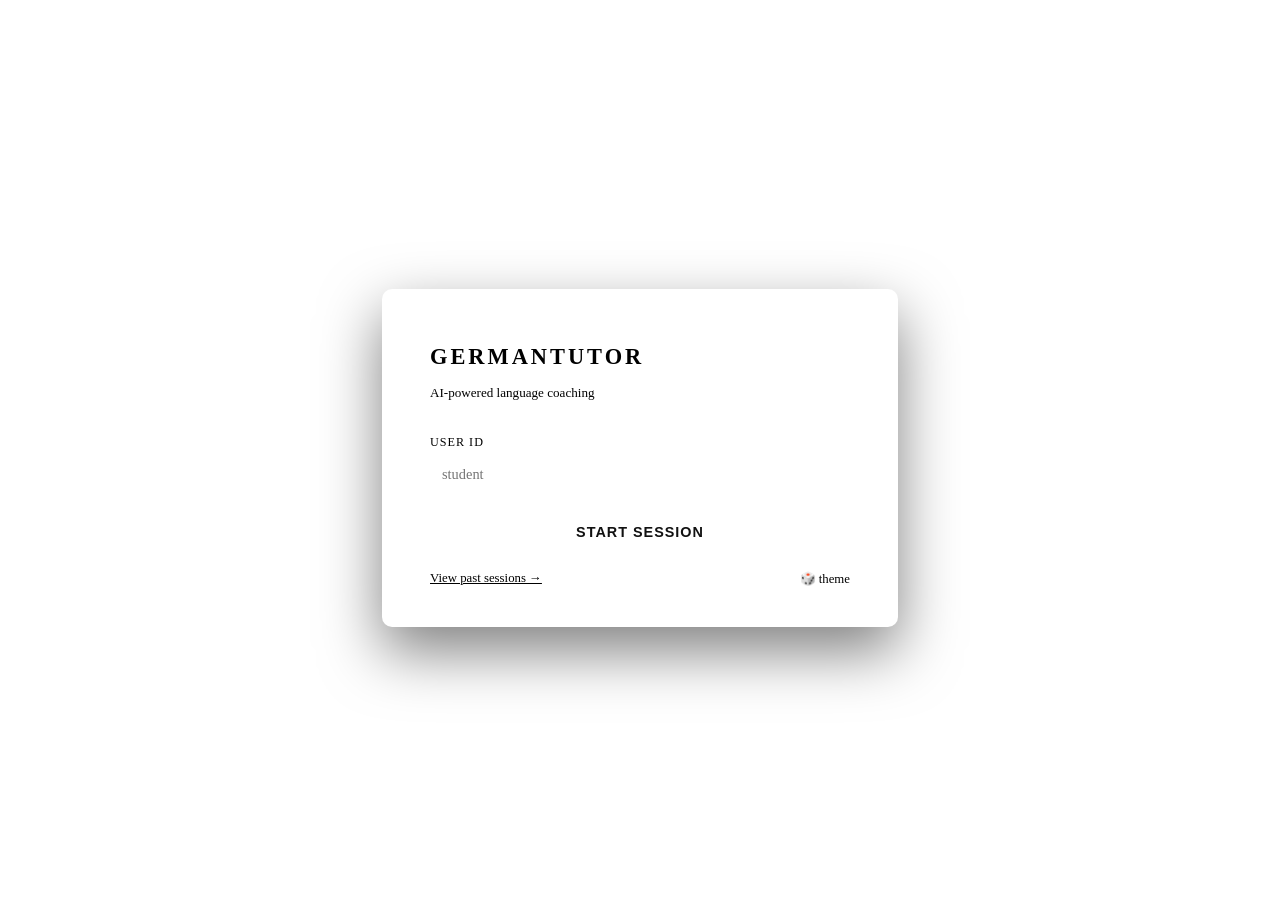
==== ui/templates/index.html @ 0c76b311 "feat(grammar): remove /btw, enforce one exercise type per round, add continue/end loop - Remove /btw" ====
<!DOCTYPE html>
<html lang="en">
<head>
<meta charset="UTF-8">
<meta name="viewport" content="width=device-width,initial-scale=1">
<title>GermanTutor</title>
<link rel="stylesheet" href="/static/style.css">
<style>
/* ── Background themes ── */
.bg-layer { position: fixed; inset: 0; pointer-events: none; z-index: 0; }

/* ruled */
body.theme-ruled .bg-layer {
  background: repeating-linear-gradient(
    transparent, transparent 31px,
    rgba(248,113,113,0.06) 31px, rgba(248,113,113,0.06) 32px
  );
}
/* dots */
body.theme-dots .bg-layer {
  background-image: radial-gradient(circle, rgba(248,113,113,0.14) 1px, transparent 1px);
  background-size: 28px 28px;
}
/* diamonds */
body.theme-diamonds .bg-layer {
  background-image:
    linear-gradient(45deg,  rgba(248,113,113,0.06) 25%, transparent 25%),
    linear-gradient(-45deg, rgba(248,113,113,0.06) 25%, transparent 25%),
    linear-gradient(45deg,  transparent 75%, rgba(248,113,113,0.06) 75%),
    linear-gradient(-45deg, transparent 75%, rgba(248,113,113,0.06) 75%);
  background-size: 24px 24px;
  background-position: 0 0, 0 12px, 12px -12px, -12px 0;
}
/* words: handled by JS */
/* cat:   handled by JS */

@keyframes float-word {
  0%   { opacity: 0;    transform: translateY(0)      rotate(-3deg); }
  8%   { opacity: 0.05; }
  92%  { opacity: 0.05; }
  100% { opacity: 0;    transform: translateY(-100vh) rotate(3deg); }
}
.word-particle {
  position: fixed; color: var(--accent);
  animation: float-word linear infinite;
  pointer-events: none; z-index: 0; user-select: none;
}

@keyframes cat-walk {
  0%   { transform: translateX(-180px); }
  100% { transform: translateX(calc(100vw + 180px)); }
}
@keyframes tail-sway {
  0%,100% { transform: rotate(0deg);   }
  50%      { transform: rotate(20deg);  }
}
@keyframes ear-twitch {
  0%,90%,100% { transform: rotate(0deg);  }
  95%         { transform: rotate(-8deg); }
}
.cat-walk { position: fixed; bottom: 90px; z-index: 0; pointer-events: none;
            animation: cat-walk 22s linear infinite; opacity: 0.18; }
.cat-tail { transform-origin: 2px 2px; animation: tail-sway 1.8s ease-in-out infinite; }
.cat-ear-l { transform-origin: 8px 14px; animation: ear-twitch 4s ease-in-out infinite; }
.cat-ear-r { transform-origin: 12px 14px; animation: ear-twitch 4s ease-in-out infinite 0.3s; }

/* ── Mouse peeks ── */
@keyframes peek-from-left {
  0%    { transform: translateX(-108%); }
  10%   { transform: translateX(-20%);  }
  18%,62% { transform: translateX(-30%); }
  78%   { transform: translateX(-52%);  }
  92%   { transform: translateX(-95%);  }
  100%  { transform: translateX(-108%); }
}
@keyframes peek-from-right {
  0%    { transform: translateX(108%);  }
  10%   { transform: translateX(20%);   }
  18%,62% { transform: translateX(30%);  }
  78%   { transform: translateX(52%);   }
  92%   { transform: translateX(95%);   }
  100%  { transform: translateX(108%);  }
}
@keyframes mouse-sniff {
  0%,100% { transform: translateY(0);    }
  50%     { transform: translateY(-5px); }
}
.mouse-peek {
  position: fixed; z-index: 0; pointer-events: none; opacity: 0.22;
  transition: opacity 0.2s ease-in;
}
.mouse-peek.from-left {
  left: 0;
  animation: peek-from-left var(--dur) ease-in-out infinite var(--delay);
}
.mouse-peek.from-right {
  right: 0;
  animation: peek-from-right var(--dur) ease-in-out infinite var(--delay);
}
/* sniff applied to inner SVG wrapper to avoid transform conflict */
.mouse-sniff-wrap { display: inline-block; animation: mouse-sniff 1.5s ease-in-out infinite; }

/* ── Mistake highlight + annotated comparison ── */
mark.mistake-hl {
  background: rgba(248,113,113,0.2); color: var(--bright);
  font-weight: 700; border-radius: 2px;
  border-bottom: 2px solid var(--accent); padding: 0 1px; cursor: help;
}
.annotated-block {
  background: var(--panel); border: 1px solid var(--border); border-radius: 6px;
  margin: 6px 0; padding: 10px 12px; font-size: 0.86rem; line-height: 1.75;
  white-space: pre-wrap; word-break: break-word;
}
.annotated-block.corr { border-color: rgba(52,211,153,0.3); }
.ann-label {
  font-size: 0.68rem; text-transform: uppercase; letter-spacing: 1px;
  color: var(--muted); margin-bottom: 7px; display: flex; align-items: center; gap: 6px;
}
.ann-count {
  background: rgba(248,113,113,0.15); color: var(--accent);
  padding: 1px 6px; border-radius: 8px; font-size: 0.66rem;
  text-transform: none; letter-spacing: 0;
}
.tips-list { margin: 0; padding-left: 18px; }
.tips-list li { margin: 3px 0; }
.mistake-group-heading {
  font-size: 0.68rem; text-transform: uppercase; letter-spacing: 1px;
  color: var(--muted); margin: 10px 0 4px;
}
.mistake-group-heading:first-of-type { margin-top: 2px; }
.mistake-item {
  margin: 4px 0; padding: 6px 8px; background: var(--surface);
  border-radius: 4px; font-size: 0.84rem;
}
.mistake-expl { color: var(--sub); font-size: 0.8rem; margin-top: 2px; }
.invite-msg {
  font-size: 0.8rem; color: var(--sub); margin: 8px 0 4px;
  padding: 8px 12px; border-left: 2px solid var(--blue); background: var(--panel);
  border-radius: 0 4px 4px 0;
}

/* ── Font size slider ── */
#font-ctrl {
  display: flex; align-items: center; gap: 6px; color: var(--muted);
}
#font-ctrl .fa { font-size: 0.72rem; }
#font-ctrl .fb { font-size: 1.0rem; }
#font-slider {
  width: 64px; cursor: pointer; accent-color: var(--accent);
  height: 3px; vertical-align: middle;
}

/* ── Column resizer ── */
#col-resizer {
  width: 5px; flex-shrink: 0; cursor: col-resize;
  background: var(--border); transition: background 0.15s;
}
#col-resizer:hover, #col-resizer.dragging { background: var(--accent); }

/* ── Layout ── */
#idle {
  display: flex; align-items: center; justify-content: center;
  min-height: 100vh; position: relative; z-index: 1;
}
.idle-card {
  background: var(--panel); border: 1px solid var(--border);
  border-radius: 10px; padding: 40px 48px; width: 420px;
  box-shadow: 0 24px 60px rgba(0,0,0,.5);
  display: flex; flex-direction: column; gap: 20px;
}
.idle-card h1 { font-size: 1.4rem; color: var(--accent); letter-spacing: 3px; }
.idle-card .sub { color: var(--muted); font-size: 0.82rem; }
.field label { display: block; font-size: 0.76rem; color: var(--sub); margin-bottom: 6px; letter-spacing: 1px; text-transform: uppercase; }
.field input {
  width: 100%; padding: 10px 12px; background: var(--bg);
  border: 1px solid var(--border); color: var(--text);
  border-radius: 5px; font-family: inherit; font-size: 0.9rem;
  transition: border-color .2s;
}
.field input:focus { outline: none; border-color: var(--accent); }
.btn-primary {
  padding: 11px; background: var(--accent); border: none;
  color: #111; border-radius: 5px; font-size: 0.9rem; font-weight: bold;
  letter-spacing: 1px; transition: background .2s;
}
.btn-primary:hover { background: #ef4444; }
.idle-footer { display: flex; justify-content: space-between; align-items: center; font-size: 0.8rem; color: var(--muted); }
.idle-footer a { color: var(--sub); }
.idle-footer a:hover { color: var(--accent); }
.btn-link {
  background: none; border: none; color: var(--muted); font-size: 0.8rem;
  cursor: pointer; padding: 0; font-family: inherit;
}
.btn-link:hover { color: var(--accent); }

/* ── Main (post-start) ── */
#main { display: none; flex-direction: column; height: 100vh; position: relative; z-index: 1; }

/* Header */
#app-header {
  background: var(--panel); border-bottom: 1px solid var(--border);
  padding: 0 20px; height: 48px; display: flex; align-items: center; gap: 12px;
  flex-shrink: 0;
}
#app-header h1 { font-size: 0.9rem; color: var(--accent); letter-spacing: 2px; margin-right: 8px; }
.meta-chips { display: flex; gap: 8px; align-items: center; }
.chip {
  padding: 2px 10px; background: var(--surface); border-radius: 12px;
  font-size: 0.74rem; color: var(--sub); transition: color .3s;
}
.chip.active { color: var(--text); }
#timer { font-size: 0.82rem; color: var(--muted); font-variant-numeric: tabular-nums; margin-left: 4px; }
.header-links { margin-left: auto; display: flex; gap: 16px; font-size: 0.8rem; }
.header-links a { color: var(--muted); }
.header-links a:hover { color: var(--accent); }

/* Setup panel */
#setup {
  flex: 1; display: flex; flex-direction: column;
  max-width: 700px; margin: 0 auto; padding: 24px 20px; width: 100%;
}
#setup-output { flex: 1; overflow-y: auto; display: flex; flex-direction: column; gap: 4px; }
.setup-msg { font-size: 0.88rem; line-height: 1.6; white-space: pre-wrap; padding: 2px 0; }
.setup-msg.system { color: var(--muted); font-style: italic; font-size: 0.78rem; }
#setup-input-row {
  display: none; gap: 8px; align-items: center;
  margin-top: 16px; padding-top: 16px; border-top: 1px solid var(--border);
}
#setup-inp {
  flex: 1; padding: 10px 12px; background: var(--bg); border: 1px solid var(--border);
  color: var(--text); border-radius: 5px; font-family: inherit; font-size: 0.9rem;
}
#setup-inp:focus { outline: none; border-color: var(--accent); }
.btn-send {
  padding: 10px 16px; background: var(--surface); border: 1px solid var(--border);
  color: var(--text); border-radius: 5px; font-size: 0.85rem;
}
.btn-send:hover { background: var(--accent); color: #111; border-color: var(--accent); }

/* ── Loading indicator ("traffic light") — reused wherever we're waiting on
   a backend response with nothing else on screen to show progress. ── */
.loading-row {
  display: none; align-items: center; gap: 6px;
  padding: 10px 2px; color: var(--muted); font-size: 0.82rem;
}
.loading-row .dot {
  width: 6px; height: 6px; border-radius: 50%; background: var(--accent);
  animation: loading-pulse 1.1s ease-in-out infinite;
}
.loading-row .dot:nth-child(2) { animation-delay: 0.15s; }
.loading-row .dot:nth-child(3) { animation-delay: 0.3s; }
@keyframes loading-pulse {
  0%, 80%, 100% { opacity: 0.25; transform: scale(0.8); }
  40%           { opacity: 1;    transform: scale(1.15); }
}
#grammar-loading, #grammar-grading { padding: 14px 20px; border-bottom: 1px solid var(--border); flex-shrink: 0; }

/* Session (two-column) */
#session { flex: 1; min-height: 0; display: none; flex-direction: column; overflow: hidden; }
.session-inner { display: flex; flex: 1; min-height: 0; }

/* Left column: writing */
#left-col {
  flex: 3; min-height: 0; display: flex; flex-direction: column;
  border-right: 1px solid var(--border); overflow: hidden;
}
/* Grammar has no use for the right (btw/tutor) column — /btw questions are
   typed inline in the answer block instead, so give the freed width back. */
#left-col.solo { width: 100% !important; flex: 1 1 100% !important; border-right: none; }
#topic-box {
  display: none; padding: 14px 20px; background: var(--panel);
  border-bottom: 1px solid var(--border); flex-shrink: 0;
}
#topic-box .topic-title { color: var(--bright); font-size: 0.92rem; margin-bottom: 4px; }
#topic-box .topic-req   { color: var(--muted);  font-size: 0.78rem; }
#writing-pad {
  display: none; flex: 1; padding: 24px 28px; background: #0d1117; color: #e6edf3;
  border: none; resize: none; font-family: 'Georgia', Georgia, serif;
  font-size: 1.05rem; line-height: 1.85; outline: none;
}
#writing-pad::placeholder { color: #444d56; }
#writing-pad:disabled { opacity: 0.55; }

/* Grammar panel */
#grammar-box {
  display: none; padding: 14px 20px; background: var(--panel);
  border-bottom: 1px solid var(--border); flex-shrink: 0;
  height: 45vh; min-height: 120px; overflow-y: auto;
}
#grammar-box .topic-title { color: var(--bright); font-size: 0.92rem; margin-bottom: 8px; }
#grammar-box .grammar-explanation { color: var(--sub); font-size: 0.86rem; line-height: 1.6; white-space: pre-wrap; }

/* Drag handle between the explanation panel and the exercises/pad below it —
   lets the explanation take up to 80% of the column on large screens instead
   of being capped at a fixed height regardless of viewport size. */
#grammar-resizer {
  display: none; height: 6px; flex-shrink: 0; cursor: row-resize;
  background: var(--border); transition: background 0.15s;
}
#grammar-resizer:hover, #grammar-resizer.dragging { background: var(--accent); }
#grammar-exercises {
  display: none; padding: 14px 20px; overflow-y: auto; flex-shrink: 0;
  max-height: 220px; border-bottom: 1px solid var(--border);
}
#grammar-exercises ol { margin: 0 0 4px; padding-left: 20px; }
#grammar-exercises li { margin: 6px 0; font-size: 0.9rem; line-height: 1.5; }
#grammar-exercises .ex-group-heading {
  font-size: 0.74rem; text-transform: uppercase; letter-spacing: 0.5px;
  color: var(--muted); margin: 12px 0 4px; padding-left: 20px;
}
#grammar-exercises .ex-group-heading:first-child { margin-top: 0; }
#grammar-pad {
  display: none; flex: 1; padding: 20px 28px; background: #0d1117; color: #e6edf3;
  border: none; resize: none; font-family: 'Georgia', Georgia, serif;
  font-size: 1rem; line-height: 1.75; outline: none;
}
#grammar-pad::placeholder { color: #444d56; white-space: pre-wrap; }
#grammar-pad:disabled { opacity: 0.55; }

/* Graded results — rendered here (left column) rather than #tutor-output,
   since #right-col is hidden for the whole grammar session (see #left-col.solo). */
#grammar-results { display: none; flex: 1; min-height: 0; overflow-y: auto; padding: 16px 20px; }

.exercise-item {
  margin: 6px 0; padding: 10px 12px; background: var(--panel);
  border-left: 3px solid var(--border); border-radius: 0 6px 6px 0; font-size: 0.86rem;
}
.exercise-item.correct   { border-color: var(--green); }
.exercise-item.incorrect { border-color: var(--accent); }
.exercise-item .ex-answer   { margin-top: 4px; color: var(--sub); }
.exercise-item .ex-feedback { margin-top: 4px; font-size: 0.82rem; }
.exercise-item .ex-diff     { margin-top: 4px; }
.exercise-item .del { background: rgba(248,113,113,.2); color: var(--accent); text-decoration: line-through; border-radius: 2px; padding: 0 2px; }
.exercise-item .ins { background: rgba(52,211,153,.2); color: var(--green); border-radius: 2px; padding: 0 2px; }

#left-footer {
  padding: 10px 20px; background: var(--panel); border-top: 1px solid var(--border);
  display: flex; align-items: center; justify-content: space-between; flex-shrink: 0;
}
#word-count { font-size: 0.78rem; color: var(--muted); }
.btn-submit {
  padding: 8px 18px; background: var(--accent); border: none;
  color: #111; border-radius: 5px; font-size: 0.82rem; font-weight: bold;
  transition: background .2s;
}
.btn-submit:hover   { background: #ef4444; }
.btn-submit:disabled { background: var(--surface); color: var(--muted); cursor: default; }

/* Eval progress overlay */
#eval-overlay {
  display: none; flex-direction: column; gap: 10px;
  padding: 20px 28px; border-top: 1px solid var(--border);
  background: var(--panel); flex-shrink: 0;
}
.prog-item { font-size: 0.82rem; color: var(--sub); }
.prog-item.active { color: var(--accent); }
.prog-item.done   { color: var(--green); }
.prog-item.eval-heading { color: var(--muted); font-size: 0.74rem; text-transform: uppercase; letter-spacing: 1px; margin-bottom: 2px; }

/* Right column: tutor panel */
#right-col {
  flex: 2; min-height: 0; display: flex; flex-direction: column;
  background: var(--bg); overflow: hidden;
}
#tutor-output {
  flex: 1; min-height: 0; overflow-y: auto; padding: 16px; display: flex; flex-direction: column; gap: 6px;
}
.tmsg { padding: 8px 12px; border-radius: 4px; font-size: 0.84rem; line-height: 1.55; white-space: pre-wrap; }
.tmsg.tutor    { background: var(--panel); border-left: 3px solid var(--accent); }
.tmsg.btw-q    { background: rgba(96,165,250,.08); border-left: 3px solid var(--blue); color: var(--blue); }
.tmsg.btw-a    { background: rgba(96,165,250,.05); border-left: 3px solid rgba(96,165,250,.3); }
.tmsg.progress { color: var(--muted); font-size: 0.78rem; padding: 3px 12px; }
.tmsg.system   { color: var(--muted); font-style: italic; font-size: 0.78rem; text-align: center; }
.tmsg.section  { border-left: 3px solid var(--surface); background: transparent;
                  color: var(--sub); font-size: 0.78rem; letter-spacing: 1px; }

#btw-row {
  padding: 10px 12px; border-top: 1px solid var(--border);
  display: flex; gap: 8px; align-items: center; flex-shrink: 0; background: var(--panel);
}
#btw-inp {
  flex: 1; padding: 8px 12px; background: var(--bg); border: 1px solid var(--border);
  color: var(--text); border-radius: 5px; font-family: inherit; font-size: 0.82rem;
}
#btw-inp:focus { outline: none; border-color: var(--blue); }
#btw-inp::placeholder { color: var(--muted); }
.btn-ask {
  padding: 8px 12px; background: var(--surface); border: 1px solid var(--border);
  color: var(--sub); border-radius: 5px; font-size: 0.8rem;
}
.btn-ask:hover { background: var(--blue); color: #111; border-color: var(--blue); }

/* Done banner */
#done-banner {
  display: none; padding: 12px 20px; background: var(--panel);
  border-top: 1px solid var(--border); text-align: center; flex-shrink: 0;
}
#done-banner a { color: var(--accent); font-size: 0.85rem; }

/* Confetti */
@keyframes confetti-fall {
  0%   { transform: translateY(-20px) rotate(0deg);   opacity: 1; }
  100% { transform: translateY(100vh)  rotate(720deg); opacity: 0; }
}
.confetti-piece {
  position: fixed; width: 8px; height: 8px; border-radius: 2px;
  animation: confetti-fall linear forwards; pointer-events: none; z-index: 9999;
}

/* ── Command hints sidebar ── */
#cmd-sidebar {
  /* top-right, below the header — bottom-right collided with the writing
     module's btw-row (Ask/Done buttons) and the grammar module's footer. */
  display: none; position: fixed; right: 20px; top: 60px; width: 240px;
  background: var(--panel); border: 1px solid var(--border); border-radius: 8px;
  padding: 12px 14px; font-size: 0.76rem; color: var(--sub); z-index: 2;
  box-shadow: 0 12px 30px rgba(0,0,0,.35);
}
#cmd-sidebar .cmd-title {
  font-size: 0.68rem; text-transform: uppercase; letter-spacing: 1px;
  color: var(--muted); margin-bottom: 8px;
}
#cmd-sidebar .cmd-item { margin: 6px 0; }
#cmd-sidebar .cmd-item code {
  color: var(--bright); background: var(--surface); border-radius: 3px;
  padding: 1px 5px; font-size: 0.74rem;
}
#cmd-sidebar .cmd-item .cmd-desc { color: var(--muted); margin-top: 1px; }
</style>
</head>
<body>
<div class="bg-layer"></div>

<!-- ── Idle ── -->
<div id="idle">
  <div class="idle-card">
    <div>
      <h1>GERMANTUTOR</h1>
      <p class="sub">AI-powered language coaching</p>
    </div>
    <div class="field">
      <label>User ID</label>
      <input id="user-id" type="text" placeholder="student" autocomplete="off" />
    </div>
    <button class="btn-primary" onclick="startSession()">START SESSION</button>
    <div class="idle-footer">
      <a href="/sessions">View past sessions &rarr;</a>
      <button class="btn-link" onclick="cycleTheme()" title="Switch background">🎲 theme</button>
    </div>
  </div>
</div>

<div id="cmd-sidebar">
  <div class="cmd-title">Commands</div>
  <div id="cmd-list"></div>
</div>

<!-- ── Main (after start) ── -->
<div id="main">
  <header id="app-header">
    <h1>GERMANTUTOR</h1>
    <div class="meta-chips">
      <span class="chip" id="chip-module">—</span>
      <span class="chip" id="chip-lang">—</span>
      <span class="chip" id="chip-level">—</span>
      <span id="timer">—</span>
    </div>
    <div class="header-links">
      <a href="/sessions">Sessions</a>
      <a href="/" onclick="return confirmLeave()">New</a>
      <button class="btn-link" onclick="cycleTheme()" title="Switch background">🎲</button>
    </div>
  </header>

  <div id="setup">
    <div id="setup-output"></div>
    <div id="setup-loading" class="loading-row">
      <span>Working</span>
      <span class="dot"></span><span class="dot"></span><span class="dot"></span>
    </div>
    <div id="setup-input-row">
      <input id="setup-inp" type="text" autocomplete="off" />
      <button class="btn-send" onclick="submitSetup()">Send ↵</button>
    </div>
  </div>

  <div id="session">
    <div class="session-inner">
      <div id="left-col">
        <div id="topic-box">
          <div class="topic-title" id="topic-title"></div>
          <div class="topic-req"   id="topic-req"></div>
        </div>
        <div id="grammar-box">
          <div class="topic-title" id="grammar-topic-title"></div>
          <div class="grammar-explanation" id="grammar-explanation"></div>
        </div>
        <div id="grammar-resizer"></div>
        <div id="grammar-loading" class="loading-row">
          <span>Preparing exercises</span>
          <span class="dot"></span><span class="dot"></span><span class="dot"></span>
        </div>
        <div id="grammar-exercises"></div>
        <textarea id="writing-pad" placeholder="Begin writing here…&#10;&#10;Type line by line. Submit when ready."></textarea>
        <textarea id="grammar-pad" placeholder=""></textarea>
        <div id="grammar-grading" class="loading-row">
          <span>Evaluating</span>
          <span class="dot"></span><span class="dot"></span><span class="dot"></span>
        </div>
        <div id="grammar-results"></div>
        <div id="eval-overlay">
          <div class="prog-item eval-heading">Evaluating…</div>
          <div class="prog-item" id="p1">[1/6] Estimating text level</div>
          <div class="prog-item" id="p2">[2/6] Detecting mistakes</div>
          <div class="prog-item" id="p3">[3/6] Classifying mistakes</div>
          <div class="prog-item" id="p4">[4/6] Adding explanations</div>
          <div class="prog-item" id="p5">[5/6] Writing corrected version</div>
          <div class="prog-item" id="p6">[6/6] Generating summary and tips</div>
        </div>
        <div id="left-footer">
          <span id="word-count">0 words</span>
          <div id="font-ctrl">
            <span class="fa">A</span>
            <input type="range" id="font-slider" min="12" max="20" value="16" step="1">
            <span class="fb">A</span>
          </div>
          <button class="btn-submit" id="submit-btn" onclick="handleSubmitClick()">Submit  Ctrl+↵</button>
        </div>
        <div id="done-banner">
          <a href="/">Start a new session &rarr;</a>
          &nbsp;&nbsp;|&nbsp;&nbsp;
          <a href="/sessions">View all sessions &rarr;</a>
        </div>
      </div>
      <div id="col-resizer"></div>
      <div id="right-col">
        <div id="tutor-output"></div>
        <div id="btw-row">
          <input id="btw-inp" type="text" placeholder="Ask the tutor… (during writing)" autocomplete="off" />
          <button class="btn-ask" id="btw-btn" onclick="sendBtw()">Ask</button>
          <button class="btn-ask" id="done-btn" style="display:none" onclick="finishSession()">Done ↵</button>
        </div>
      </div>
    </div>
  </div>
</div>

<script src="/static/app.js"></script>
<script src="/static/writing-ui.js"></script>
<script src="/static/diff.js"></script>
<script src="/static/grammar-ui.js"></script>
<script src="/static/decor.js"></script>
</body>
</html>
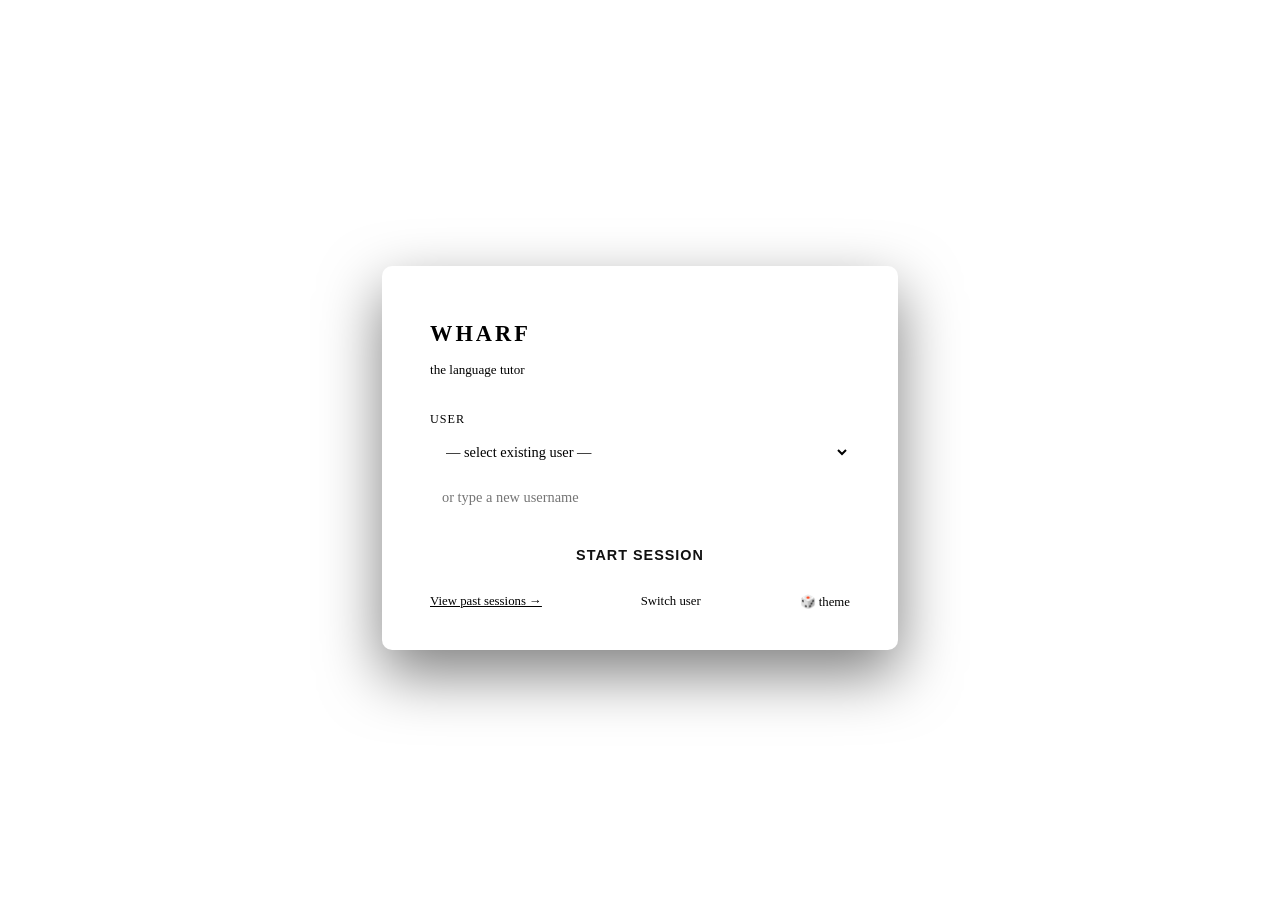
==== commit 53066825: "feat(ui): stay logged in across sessions, abandon/switch-user flow, rebrand Declining further exerci" ====
--- a/ui/templates/index.html
+++ b/ui/templates/index.html
@@ -3,7 +3,7 @@
 <head>
 <meta charset="UTF-8">
 <meta name="viewport" content="width=device-width,initial-scale=1">
-<title>GermanTutor</title>
+<title>Wharf the Language Tutor</title>
 <link rel="stylesheet" href="/static/style.css">
 <style>
 /* ── Background themes ── */
@@ -178,6 +178,13 @@
   transition: border-color .2s;
 }
 .field input:focus { outline: none; border-color: var(--accent); }
+.field select {
+  width: 100%; padding: 10px 12px; background: var(--bg);
+  border: 1px solid var(--border); color: var(--text);
+  border-radius: 5px; font-family: inherit; font-size: 0.9rem;
+  margin-bottom: 8px; transition: border-color .2s;
+}
+.field select:focus { outline: none; border-color: var(--accent); }
 .btn-primary {
   padding: 11px; background: var(--accent); border: none;
   color: #111; border-radius: 5px; font-size: 0.9rem; font-weight: bold;
@@ -270,6 +277,7 @@
 #topic-box {
   display: none; padding: 14px 20px; background: var(--panel);
   border-bottom: 1px solid var(--border); flex-shrink: 0;
+  min-height: 60px; max-height: 80%; overflow-y: auto;
 }
 #topic-box .topic-title { color: var(--bright); font-size: 0.92rem; margin-bottom: 4px; }
 #topic-box .topic-req   { color: var(--muted);  font-size: 0.78rem; }
@@ -281,14 +289,44 @@
 #writing-pad::placeholder { color: #444d56; }
 #writing-pad:disabled { opacity: 0.55; }
 
+/* Topic panel resizer (writing) — same pattern as #grammar-resizer below */
+#topic-resizer {
+  display: none; height: 6px; flex-shrink: 0; cursor: row-resize;
+  background: var(--border); transition: background 0.15s;
+}
+#topic-resizer:hover, #topic-resizer.dragging { background: var(--accent); }
+
 /* Grammar panel */
 #grammar-box {
   display: none; padding: 14px 20px; background: var(--panel);
   border-bottom: 1px solid var(--border); flex-shrink: 0;
-  height: 45vh; min-height: 120px; overflow-y: auto;
+  height: 45vh; min-height: 120px; max-height: 80%; overflow-y: auto;
 }
 #grammar-box .topic-title { color: var(--bright); font-size: 0.92rem; margin-bottom: 8px; }
-#grammar-box .grammar-explanation { color: var(--sub); font-size: 0.86rem; line-height: 1.6; white-space: pre-wrap; }
+#grammar-box .grammar-explanation { color: var(--sub); font-size: 0.86rem; line-height: 1.6; }
+#grammar-box .grammar-explanation p { margin: 0 0 10px; }
+#grammar-box .grammar-explanation h4,
+#grammar-box .grammar-explanation h5,
+#grammar-box .grammar-explanation h6 {
+  color: var(--bright); margin: 14px 0 6px; letter-spacing: 0.3px;
+}
+#grammar-box .grammar-explanation h4 { font-size: 0.95rem; }
+#grammar-box .grammar-explanation h5 { font-size: 0.9rem; }
+#grammar-box .grammar-explanation h6 { font-size: 0.86rem; text-transform: uppercase; color: var(--muted); }
+#grammar-box .grammar-explanation ul,
+#grammar-box .grammar-explanation ol { margin: 0 0 10px; padding-left: 22px; }
+#grammar-box .grammar-explanation li { margin: 3px 0; }
+#grammar-box .grammar-explanation code {
+  background: var(--surface); border-radius: 3px; padding: 1px 5px; font-size: 0.82rem;
+}
+#grammar-box .grammar-explanation table.md-table {
+  border-collapse: collapse; margin: 6px 0 12px; font-size: 0.82rem;
+}
+#grammar-box .grammar-explanation table.md-table th,
+#grammar-box .grammar-explanation table.md-table td {
+  border: 1px solid var(--border); padding: 4px 9px; text-align: left;
+}
+#grammar-box .grammar-explanation table.md-table th { color: var(--bright); background: var(--surface); }
 
 /* Drag handle between the explanation panel and the exercises/pad below it —
    lets the explanation take up to 80% of the column on large screens instead
@@ -298,6 +336,15 @@
   background: var(--border); transition: background 0.15s;
 }
 #grammar-resizer:hover, #grammar-resizer.dragging { background: var(--accent); }
+
+/* Wraps everything between the top panel (topic-box/grammar-box) and the
+   pinned footer/done-banner below. This is the ONE region that scrolls/shrinks
+   under space pressure — the footer and done-banner sit outside it as
+   flex-shrink:0 siblings, so they stay visible regardless of how much content
+   (or how tall a dragged top panel) is above them. */
+#left-scroll {
+  flex: 1 1 auto; min-height: 0; display: flex; flex-direction: column; overflow-y: auto;
+}
 #grammar-exercises {
   display: none; padding: 14px 20px; overflow-y: auto; flex-shrink: 0;
   max-height: 220px; border-bottom: 1px solid var(--border);
@@ -426,6 +473,39 @@
   padding: 1px 5px; font-size: 0.74rem;
 }
 #cmd-sidebar .cmd-item .cmd-desc { color: var(--muted); margin-top: 1px; }
+
+/* ── Progress dial (Layer 2c /progress) ── */
+.progress-block {
+  margin: 10px 0; padding: 14px 16px; background: var(--panel);
+  border: 1px solid var(--border); border-radius: 8px;
+}
+.progress-title {
+  font-size: 0.78rem; text-transform: uppercase; letter-spacing: 1px;
+  color: var(--muted); margin-bottom: 12px;
+}
+.dial-row { display: flex; gap: 24px; flex-wrap: wrap; }
+.dial-wrap { display: flex; flex-direction: column; align-items: center; gap: 6px; width: 150px; }
+.dial {
+  --pct: 0;
+  width: 88px; height: 88px; border-radius: 50%; position: relative;
+  display: flex; align-items: center; justify-content: center;
+  background: conic-gradient(var(--accent) calc(var(--pct) * 1%), var(--surface) 0);
+}
+.dial::before {
+  content: ''; position: absolute; inset: 7px; border-radius: 50%; background: var(--panel);
+}
+.dial .dial-pct { position: relative; z-index: 1; font-weight: bold; font-size: 0.95rem; color: var(--bright); }
+.dial-label { font-size: 0.8rem; color: var(--sub); }
+.dial-stats { font-size: 0.72rem; color: var(--muted); text-align: center; }
+.dial-tags { display: flex; flex-wrap: wrap; gap: 4px; justify-content: center; }
+.tag-chip {
+  font-size: 0.68rem; padding: 1px 7px; border-radius: 8px;
+  max-width: 140px; overflow: hidden; text-overflow: ellipsis;
+  white-space: nowrap; cursor: default;
+}
+.tag-chip.strong { background: rgba(52,211,153,.15); color: var(--green); }
+.tag-chip.weak   { background: rgba(248,113,113,.15); color: var(--accent); }
+.progress-trend { margin-top: 10px; font-size: 0.78rem; color: var(--sub); }
 </style>
 </head>
 <body>
@@ -435,16 +515,20 @@
 <div id="idle">
   <div class="idle-card">
     <div>
-      <h1>GERMANTUTOR</h1>
-      <p class="sub">AI-powered language coaching</p>
+      <h1>WHARF</h1>
+      <p class="sub">the language tutor</p>
     </div>
     <div class="field">
-      <label>User ID</label>
-      <input id="user-id" type="text" placeholder="student" autocomplete="off" />
+      <label>User</label>
+      <select id="user-picker" onchange="pickUser()">
+        <option value="">— select existing user —</option>
+      </select>
+      <input id="user-id" type="text" placeholder="or type a new username" autocomplete="off" />
     </div>
     <button class="btn-primary" onclick="startSession()">START SESSION</button>
     <div class="idle-footer">
       <a href="/sessions">View past sessions &rarr;</a>
+      <button class="btn-link" onclick="switchUserOnIdle()" title="Forget remembered user">Switch user</button>
       <button class="btn-link" onclick="cycleTheme()" title="Switch background">🎲 theme</button>
     </div>
   </div>
@@ -458,7 +542,7 @@
 <!-- ── Main (after start) ── -->
 <div id="main">
   <header id="app-header">
-    <h1>GERMANTUTOR</h1>
+    <h1>WHARF</h1>
     <div class="meta-chips">
       <span class="chip" id="chip-module">—</span>
       <span class="chip" id="chip-lang">—</span>
@@ -467,7 +551,8 @@
     </div>
     <div class="header-links">
       <a href="/sessions">Sessions</a>
-      <a href="/" onclick="return confirmLeave()">New</a>
+      <button class="btn-link" onclick="returnToMenu()">Return to Menu</button>
+      <button class="btn-link" onclick="switchUser()">Switch User</button>
       <button class="btn-link" onclick="cycleTheme()" title="Switch background">🎲</button>
     </div>
   </header>
@@ -491,37 +576,45 @@
           <div class="topic-title" id="topic-title"></div>
           <div class="topic-req"   id="topic-req"></div>
         </div>
+        <div id="topic-resizer"></div>
         <div id="grammar-box">
           <div class="topic-title" id="grammar-topic-title"></div>
           <div class="grammar-explanation" id="grammar-explanation"></div>
         </div>
         <div id="grammar-resizer"></div>
-        <div id="grammar-loading" class="loading-row">
-          <span>Preparing exercises</span>
-          <span class="dot"></span><span class="dot"></span><span class="dot"></span>
-        </div>
-        <div id="grammar-exercises"></div>
-        <textarea id="writing-pad" placeholder="Begin writing here…&#10;&#10;Type line by line. Submit when ready."></textarea>
-        <textarea id="grammar-pad" placeholder=""></textarea>
-        <div id="grammar-grading" class="loading-row">
-          <span>Evaluating</span>
-          <span class="dot"></span><span class="dot"></span><span class="dot"></span>
-        </div>
-        <div id="grammar-results"></div>
-        <div id="eval-overlay">
-          <div class="prog-item eval-heading">Evaluating…</div>
-          <div class="prog-item" id="p1">[1/6] Estimating text level</div>
-          <div class="prog-item" id="p2">[2/6] Detecting mistakes</div>
-          <div class="prog-item" id="p3">[3/6] Classifying mistakes</div>
-          <div class="prog-item" id="p4">[4/6] Adding explanations</div>
-          <div class="prog-item" id="p5">[5/6] Writing corrected version</div>
-          <div class="prog-item" id="p6">[6/6] Generating summary and tips</div>
+        <div id="left-scroll">
+          <div id="grammar-loading" class="loading-row">
+            <span>Preparing exercises</span>
+            <span class="dot"></span><span class="dot"></span><span class="dot"></span>
+          </div>
+          <div id="grammar-exercises"></div>
+          <textarea id="writing-pad" placeholder="Begin writing here…&#10;&#10;Type line by line. Submit when ready."></textarea>
+          <textarea id="grammar-pad" placeholder=""></textarea>
+          <div id="grammar-grading" class="loading-row">
+            <span>Evaluating</span>
+            <span class="dot"></span><span class="dot"></span><span class="dot"></span>
+          </div>
+          <div id="grammar-results"></div>
+          <div id="eval-overlay">
+            <div class="loading-row" style="display: flex;">
+              <span>Working</span>
+              <span class="dot"></span><span class="dot"></span><span class="dot"></span>
+            </div>
+            <div class="prog-item eval-heading">Evaluating…</div>
+            <div class="prog-item" id="p1">[1/7] Estimating text level</div>
+            <div class="prog-item" id="p2">[2/7] Detecting mistakes</div>
+            <div class="prog-item" id="p3">[3/7] Verifying candidate errors</div>
+            <div class="prog-item" id="p4">[4/7] Classifying mistakes</div>
+            <div class="prog-item" id="p5">[5/7] Adding explanations</div>
+            <div class="prog-item" id="p6">[6/7] Writing corrected version</div>
+            <div class="prog-item" id="p7">[7/7] Generating summary and tips</div>
+          </div>
         </div>
         <div id="left-footer">
           <span id="word-count">0 words</span>
           <div id="font-ctrl">
             <span class="fa">A</span>
-            <input type="range" id="font-slider" min="12" max="20" value="16" step="1">
+            <input type="range" id="font-slider" min="12" max="32" value="16" step="1">
             <span class="fb">A</span>
           </div>
           <button class="btn-submit" id="submit-btn" onclick="handleSubmitClick()">Submit  Ctrl+↵</button>
@@ -549,6 +642,7 @@
 <script src="/static/writing-ui.js"></script>
 <script src="/static/diff.js"></script>
 <script src="/static/grammar-ui.js"></script>
+<script src="/static/progress-ui.js"></script>
 <script src="/static/decor.js"></script>
 </body>
 </html>
